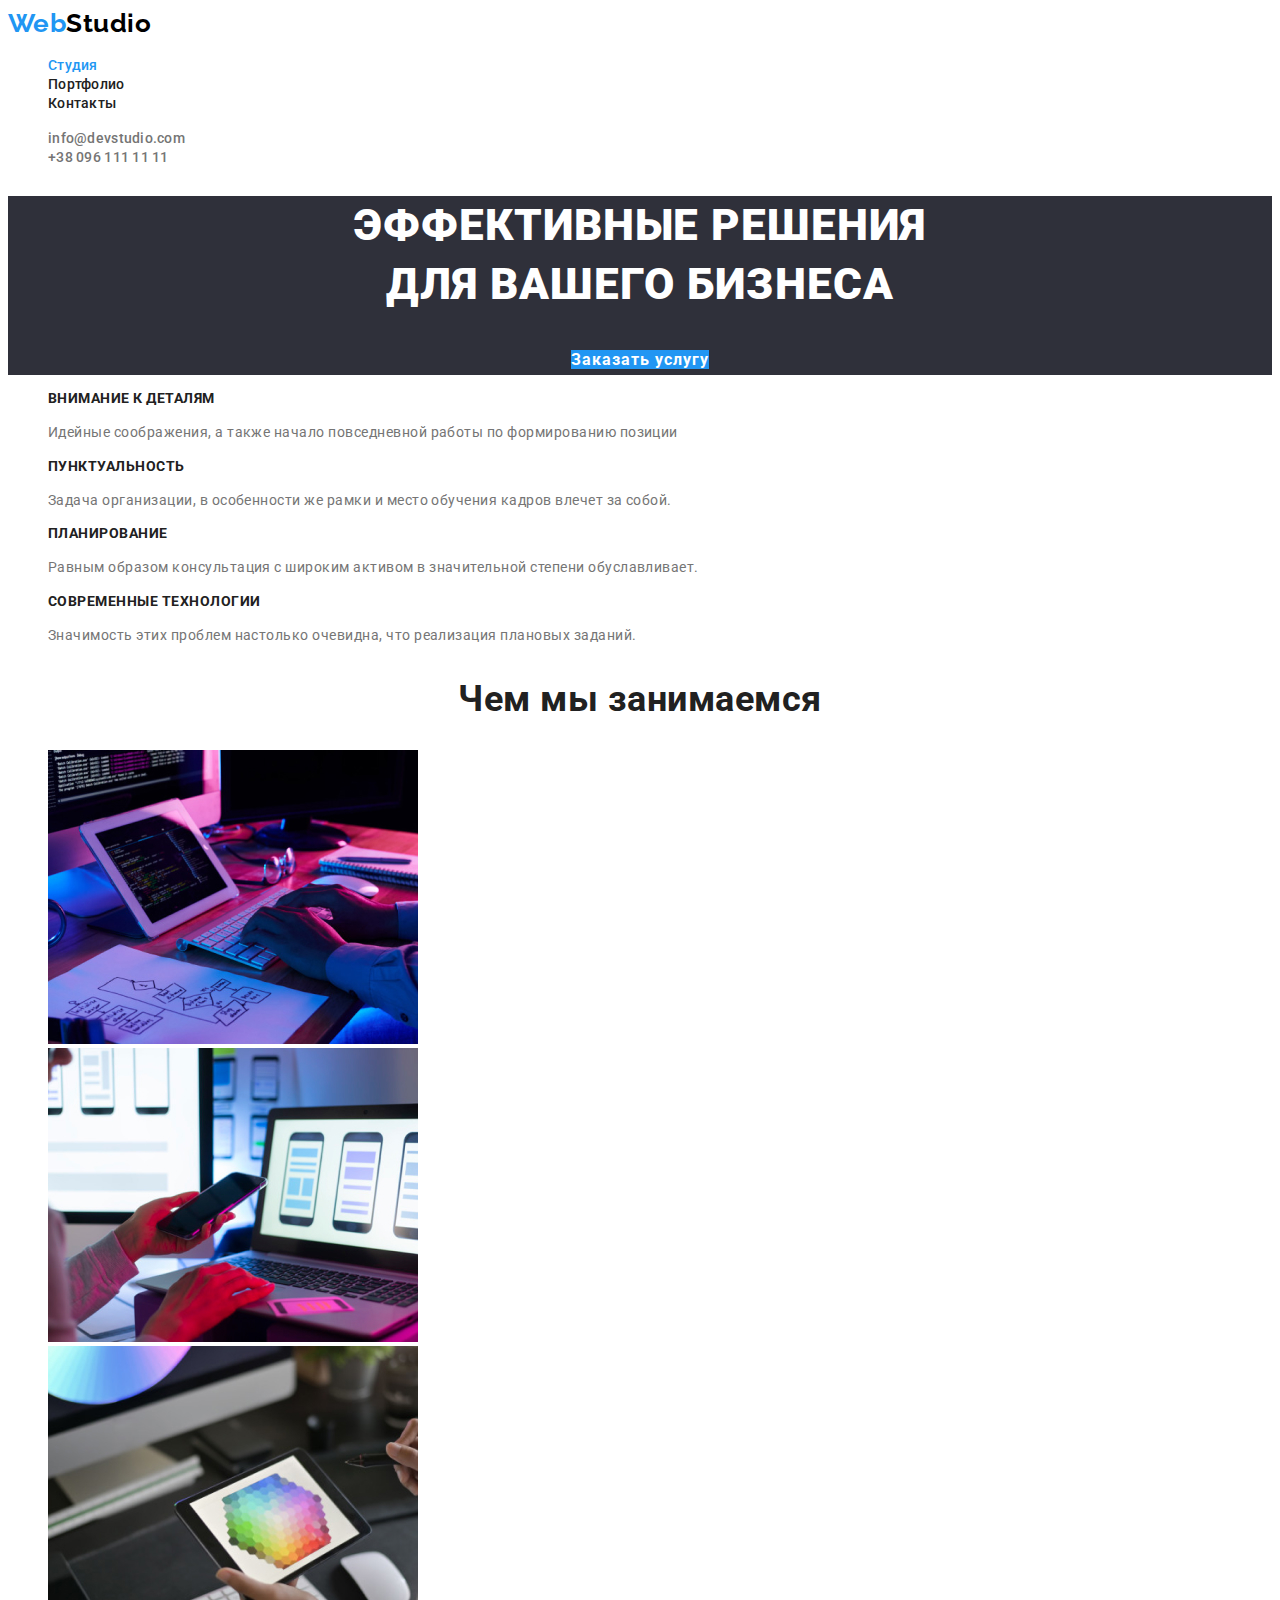
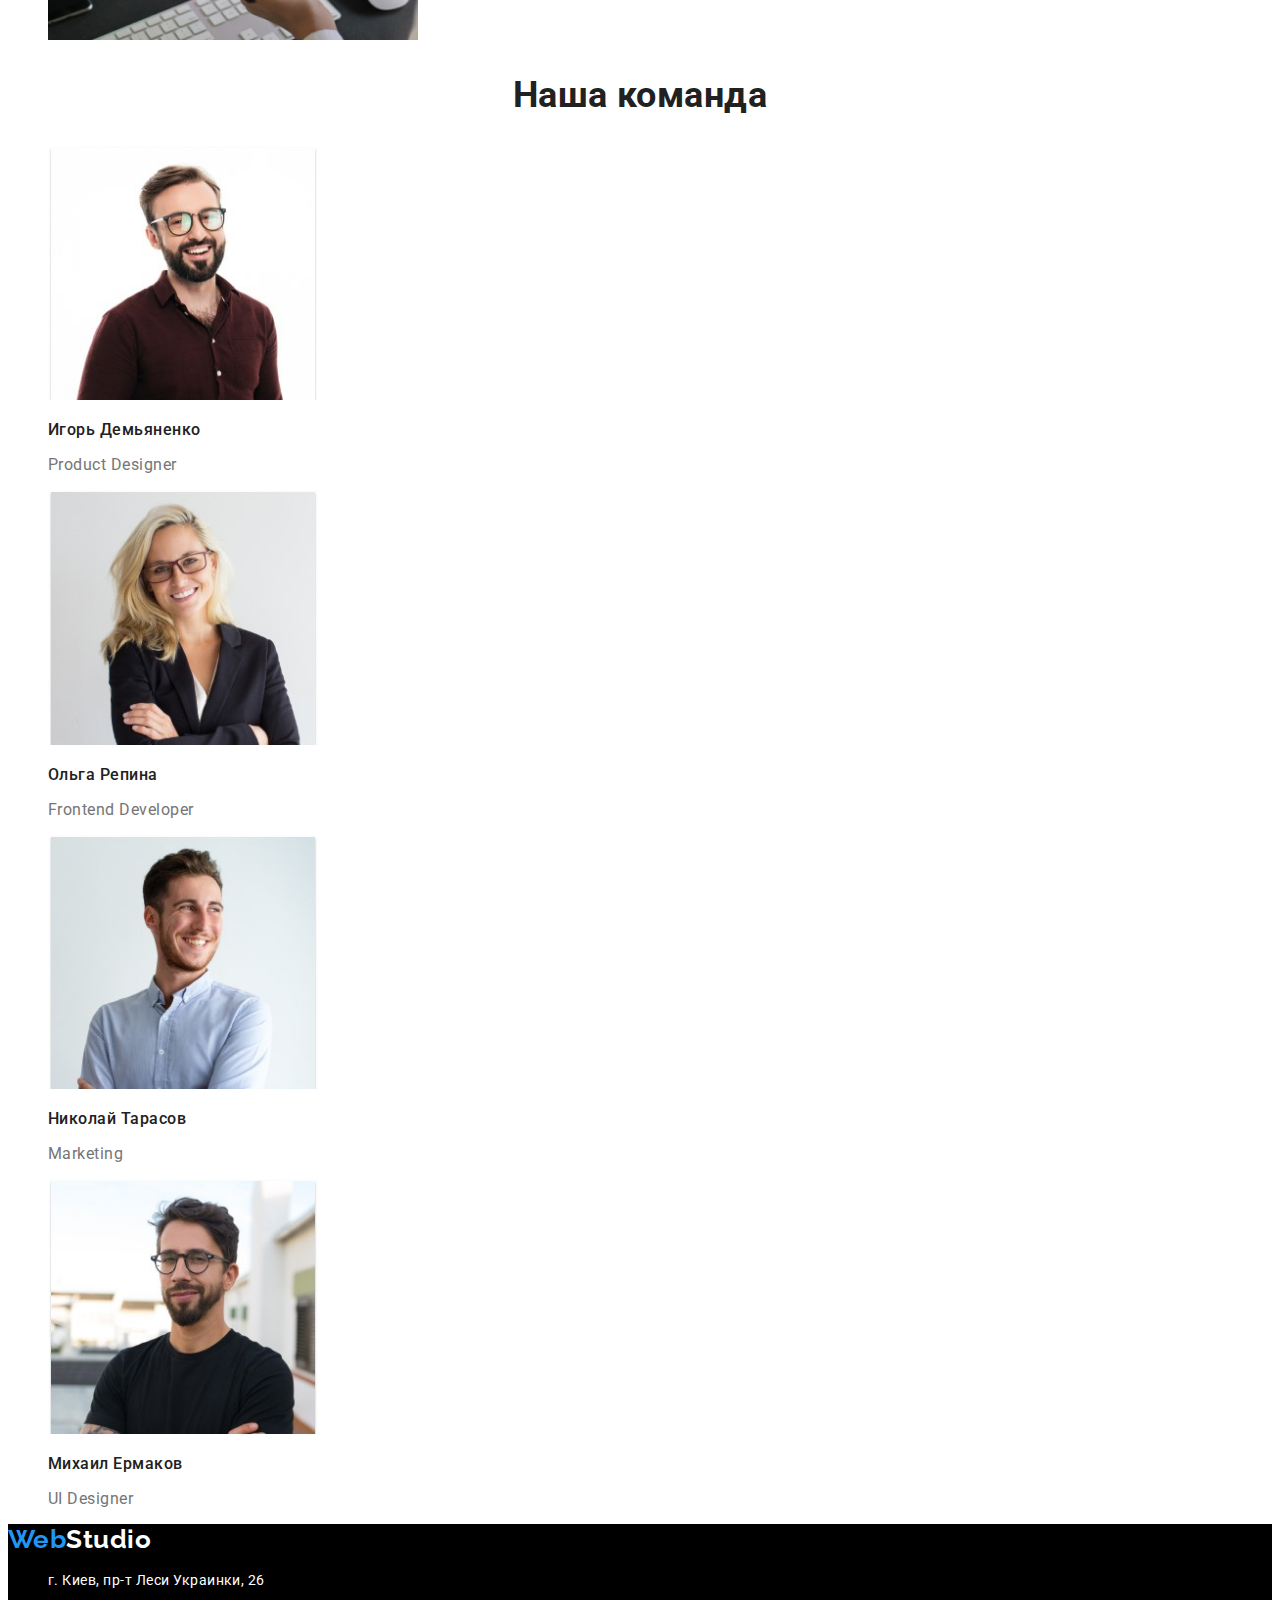
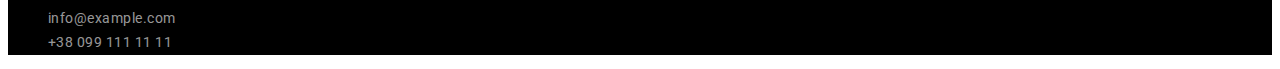
==== index.html @ 4805cc43 "Новый репозиторий" ====
<!DOCTYPE html>
<html lang="ru">
<head>
    <meta charset="UTF-8">
    <meta name="viewport" content="width=device-width, initial-scale=1.0">
    <title>WebStudio</title>
    <link href="https://fonts.googleapis.com/css2?family=Raleway:wght@700&family=Roboto:wght@400;500;700;900&display=swap" rel="stylesheet"> 
    <link rel="stylesheet" href="./css/styles.css" />
</head>
<body>
   <header>
       <nav>
       <a href="./index.html" class="logo"><span>Web</span>Studio</a>
       <ul class="site-nav list">
           <li><a href="./index.html" class="link current">Студия</a></li>
           <li><a href="./portfolio.html" class="link">Портфолио</a> </li>
           <li><a href=""class="link">Контакты</a> </li>
       </ul>
       </nav>
       <ul class="mail list">
           <li><a href="mailto:info@example.com"class="link">info@devstudio.com</a></li>
           <li><a href="tel:+380991111111"class="link">+38 096 111 11 11</a></li>
       </ul>
   </header> 
   <main>
   <section class="hero">
       <h1 class="hero-title">Эффективные решения <br> для вашего бизнеса</h1>
       <a href="" class="button">Заказать услугу</a>
   </section>
   <section class="section">
       <ul class="features list">
           <li> <h3 class="title">Внимание к деталям</h3>
            <p class="text"> Идейные соображения, а также начало повседневной работы по формированию позиции </p>
           </li>
           <li> <h3 class="title">Пунктуальность</h3>
            <p class="text">Задача организации, в особенности же рамки и место обучения кадров влечет за собой.</p>
           </li>
           <li> <h3 class="title">Планирование</h3>
           <p class="text">Равным образом консультация с широким активом в значительной степени обуславливает.</p>
           </li>
           <li> <h3 class="title">Современные технологии</h3>
           <p class="text">Значимость этих проблем настолько очевидна, что реализация плановых заданий.</p>
           </li>

       </ul>
    </section>
    <section class="section">
        <h2 class="section-title">Чем мы занимаемся</h2>
        <ul class="work list">
            <li> <img src="./images/box1.jpg" alt="" width="370"></li>
            <li> <img src="./images/box2.jpg" alt="" width="370"></li>
            <li> <img src="./images/box3.jpg" alt="" width="370"></li>
        </ul>
    </section>
    <section class="section">
        <h2 class="section-title">Наша команда</h2>
        <ul class="company list">
            <li>
                <img src="./images/teamcard1.jpg" alt="" width="270">
                <h3 class="company-title"> Игорь Демьяненко</h3>
                <p class="company-job">Product Designer</p>
            </li>
                        
            <li>
               <img src="./images/teamcard2.jpg" alt="" width="270">
               <h3 class="company-title">Ольга Репина</h3>
               <p class="company-job">Frontend Developer</p>
            </li>
            <li>
               <img src="./images/teamcard3.jpg" alt="" width="270">
               <h3 class="company-title">Николай Тарасов</h3>
               <p class="company-job">Marketing</p>
            </li>
            <li>
                <img src="./images/teamcard4.jpg" alt="" width="270">
                <h3 class="company-title">Михаил Ермаков</h3>
                <p class="company-job">UI Designer</p>
            </li>
        </ul>
    </section>
    </main>
    <footer class="post">
        <a href="./index.html" class="post-logo"><span>Web</span>Studio</a>
        <address>  
        <ul class="address list">
            <li> <p>г. Киев, пр-т Леси Украинки, 26</p></li>
            <li><a href="mailto:info@example.com" class="link">info@example.com</a></li>
            <li> <a href="tel:+380991111111" class="link">+38 099 111 11 11</a></li>
        </ul>   
    </address>
    </footer>
</body>
</html>
---- css/styles.css ----
:root {
    --primary-text-color: #757575;
    --title-text-color: #212121;
    --accent-color: #2196F3;

}
body {
    background-color: #ffffff;
    color: var(--primary-text-color);
    font-family: Roboto, sans-serif;
    letter-spacing: 0.03em;
}
.logo > span{
    color: var(--accent-color);
    }
.logo {
    color: black;
    font-family: Raleway, sans-serif;
    font-weight: 700;
    font-size: 26px;
    line-height: 1.2;
    text-decoration: none;
}
.list {
    list-style: none;
}

.site-nav .link{
    color: var(--title-text-color);
    letter-spacing: 0.02em;
    font-weight: 500;
    font-size: 14px;
    line-height: 1.14;
    text-decoration: none;
}
.site-nav .link:hover, 
.site-nav .link:focus{
    color: var(--accent-color); 
}
 
.mail .link {
     color: var(--primary-text-color);
     letter-spacing: 0.02em;
     font-weight: 500;
     font-size: 14px;
     line-height: 1.14;
     text-decoration: none;
}
.mail .link:hover,
.mail .link:focus{
    color: var(--accent-color);  
}
.hero {
    background: #2F303A;
    letter-spacing: 0.06em;
    text-align: center;
}

.hero-title {
    color: #ffffff;
    font-weight: 900;
    font-size: 44px;
    line-height: 1.36;
    text-transform: uppercase; 
}
.hero .button{
    background-color: var(--accent-color);
    color: #ffffff;
    font-weight: 700;
    font-size: 16px;
    line-height: 1.87;
    text-decoration: none;
}
.features .title {
    color: var(--title-text-color);
    font-weight: 700;
    font-size: 14px;
    line-height: 1.14;
    text-transform: uppercase;
}
.features .text {
    font-size: 14px;
    line-height: 1.71;
}
.section-title {
    color: var(--title-text-color);
    font-weight: 700;
    font-size: 36px;
    line-height: 1.17;
    text-align: center;
}
.company-title {
    color: var(--title-text-color);
    font-weight: 500;
    font-size: 16px;
    line-height: 1.19;
}
.company-job {
    font-size: 16px;
    line-height: 1.19;
}
.post {
    background-color: #000000;
}
.post-logo {
    color: #ffffff;
    font-family: Raleway, sans-serif;
    font-weight: 700;
    font-size: 26px;
    line-height: 1.2;
    text-decoration: none;
}
.post-logo > span{
    color: var(--accent-color);
}
.address{
    color:#ffffff;
    font-size: 14px;
    line-height: 1.71;
    font-style: normal;
}
.address .link{
    color: rgba(255, 255, 255, 0.6);
    text-decoration: none;
}
.site-nav .current{
    color: var(--accent-color);
    }
.example-work{
    text-decoration: none;
}
.example .title{
    color: var(--title-text-color);
    letter-spacing: 0.06em;
    font-weight: 700;
    font-size: 18px;
    line-height: 2;
}
.example > p {
    font-size: 16px;
    line-height: 1.86;
}
.filtr-title{
    color: var(--title-text-color);
    font-weight: 500;
    font-size: 16px;
    line-height: 1.62;
    text-align: center;
}
.filtr-title:hover,
.filtr-title:focus{
    color: var(--accent-color)
}
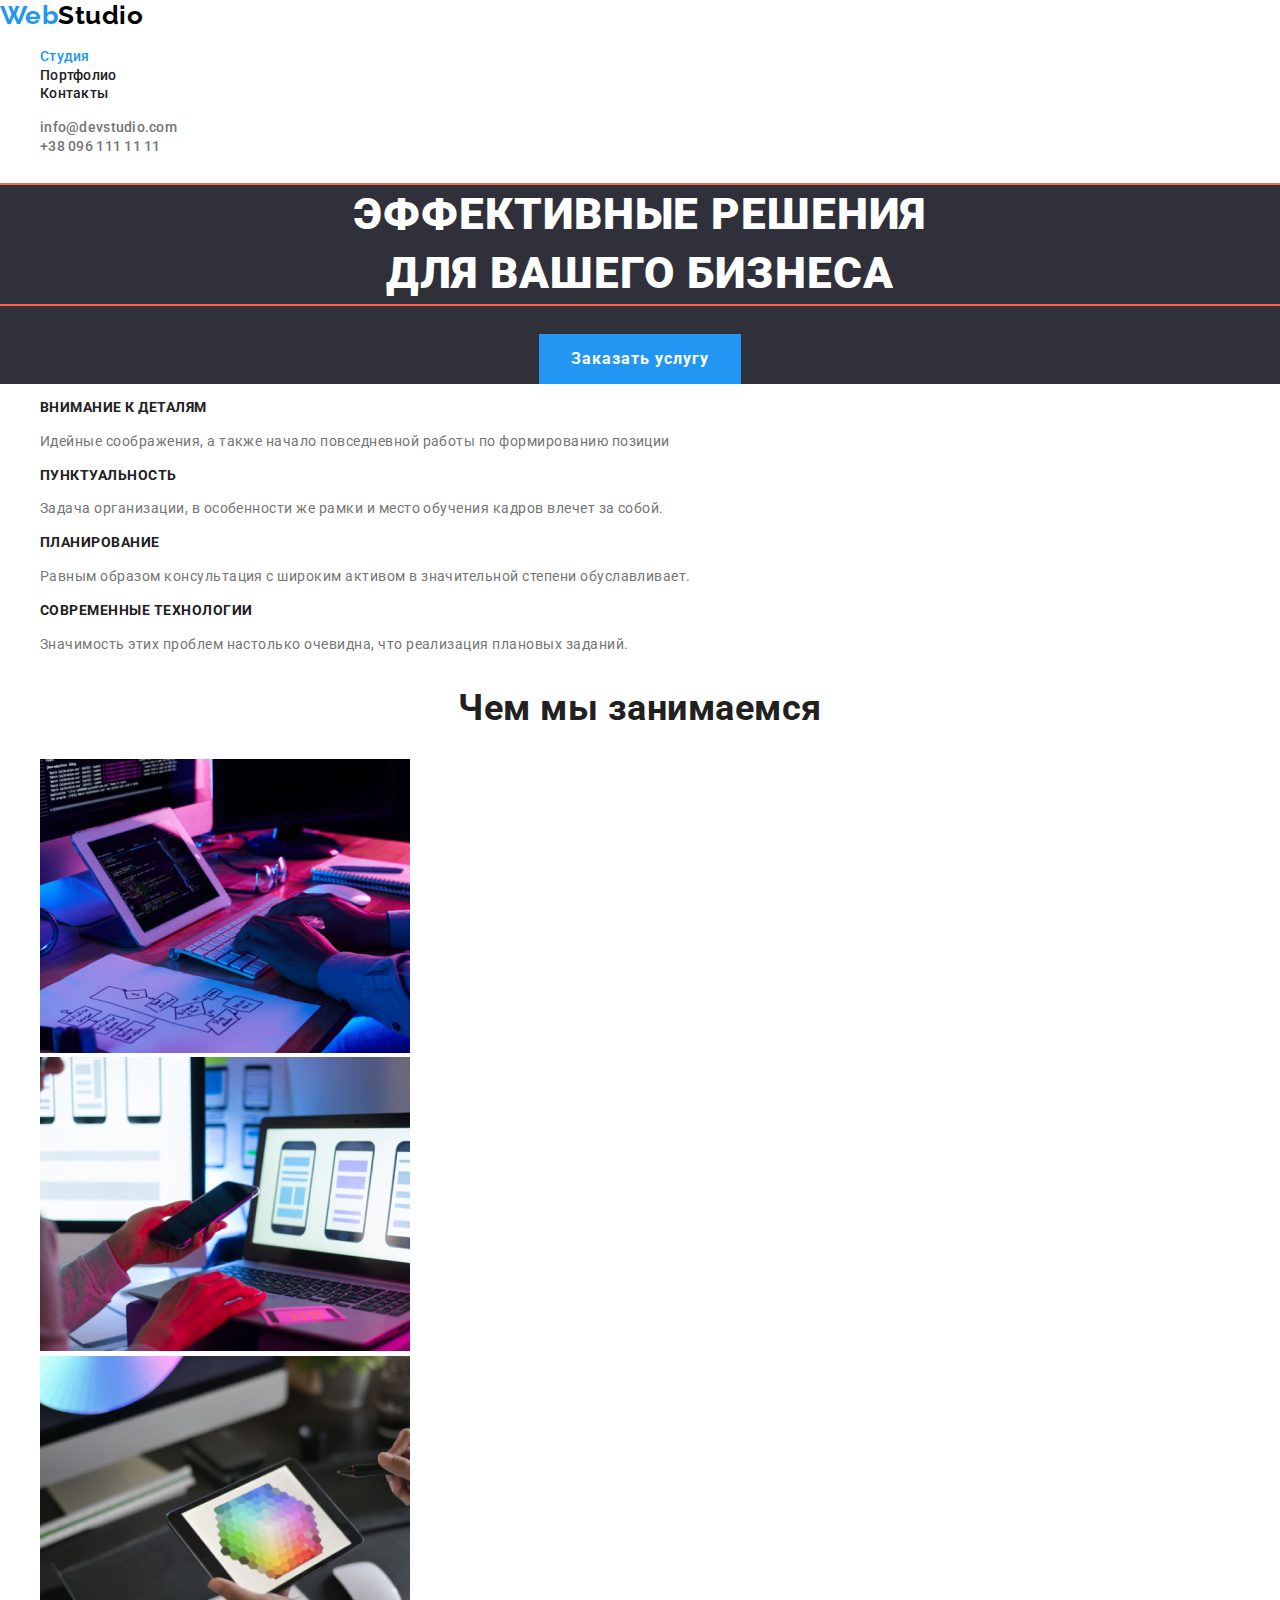
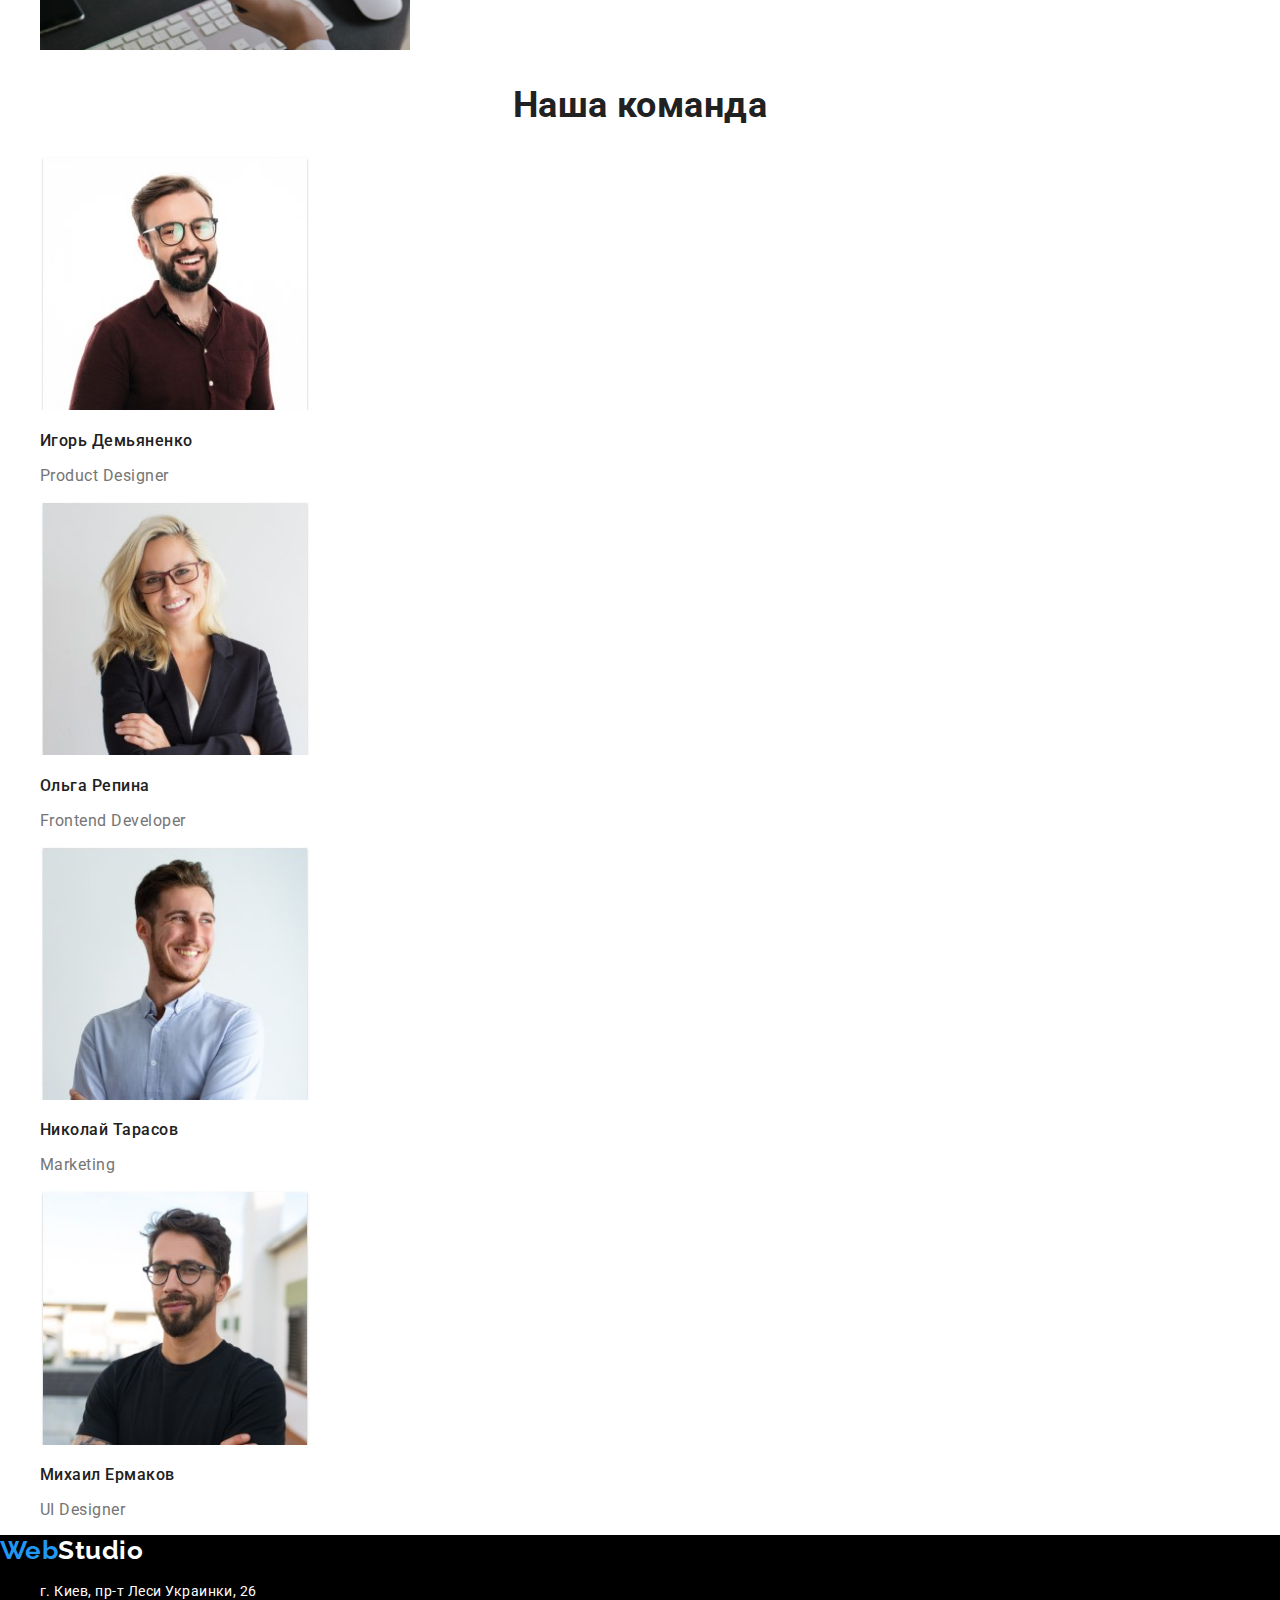
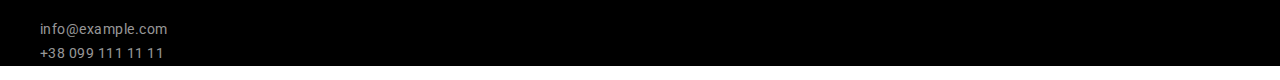
==== commit f9c4fdbb: "нормализатор" ====
--- a/index.html
+++ b/index.html
@@ -5,6 +5,7 @@
     <meta name="viewport" content="width=device-width, initial-scale=1.0">
     <title>WebStudio</title>
     <link href="https://fonts.googleapis.com/css2?family=Raleway:wght@700&family=Roboto:wght@400;500;700;900&display=swap" rel="stylesheet"> 
+    <link rel="stylesheet" href="https://cdnjs.cloudflare.com/ajax/libs/modern-normalize/1.0.0/modern-normalize.min.css">
     <link rel="stylesheet" href="./css/styles.css" />
 </head>
 <body>
--- a/css/styles.css
+++ b/css/styles.css
@@ -62,8 +62,12 @@
     font-size: 44px;
     line-height: 1.36;
     text-transform: uppercase; 
+    outline: 2px solid tomato;
 }
 .hero .button{
+    display: inline-block;
+    padding: 10px 32px;
+    border: 1 px solid transparent;
     background-color: var(--accent-color);
     color: #ffffff;
     font-weight: 700;
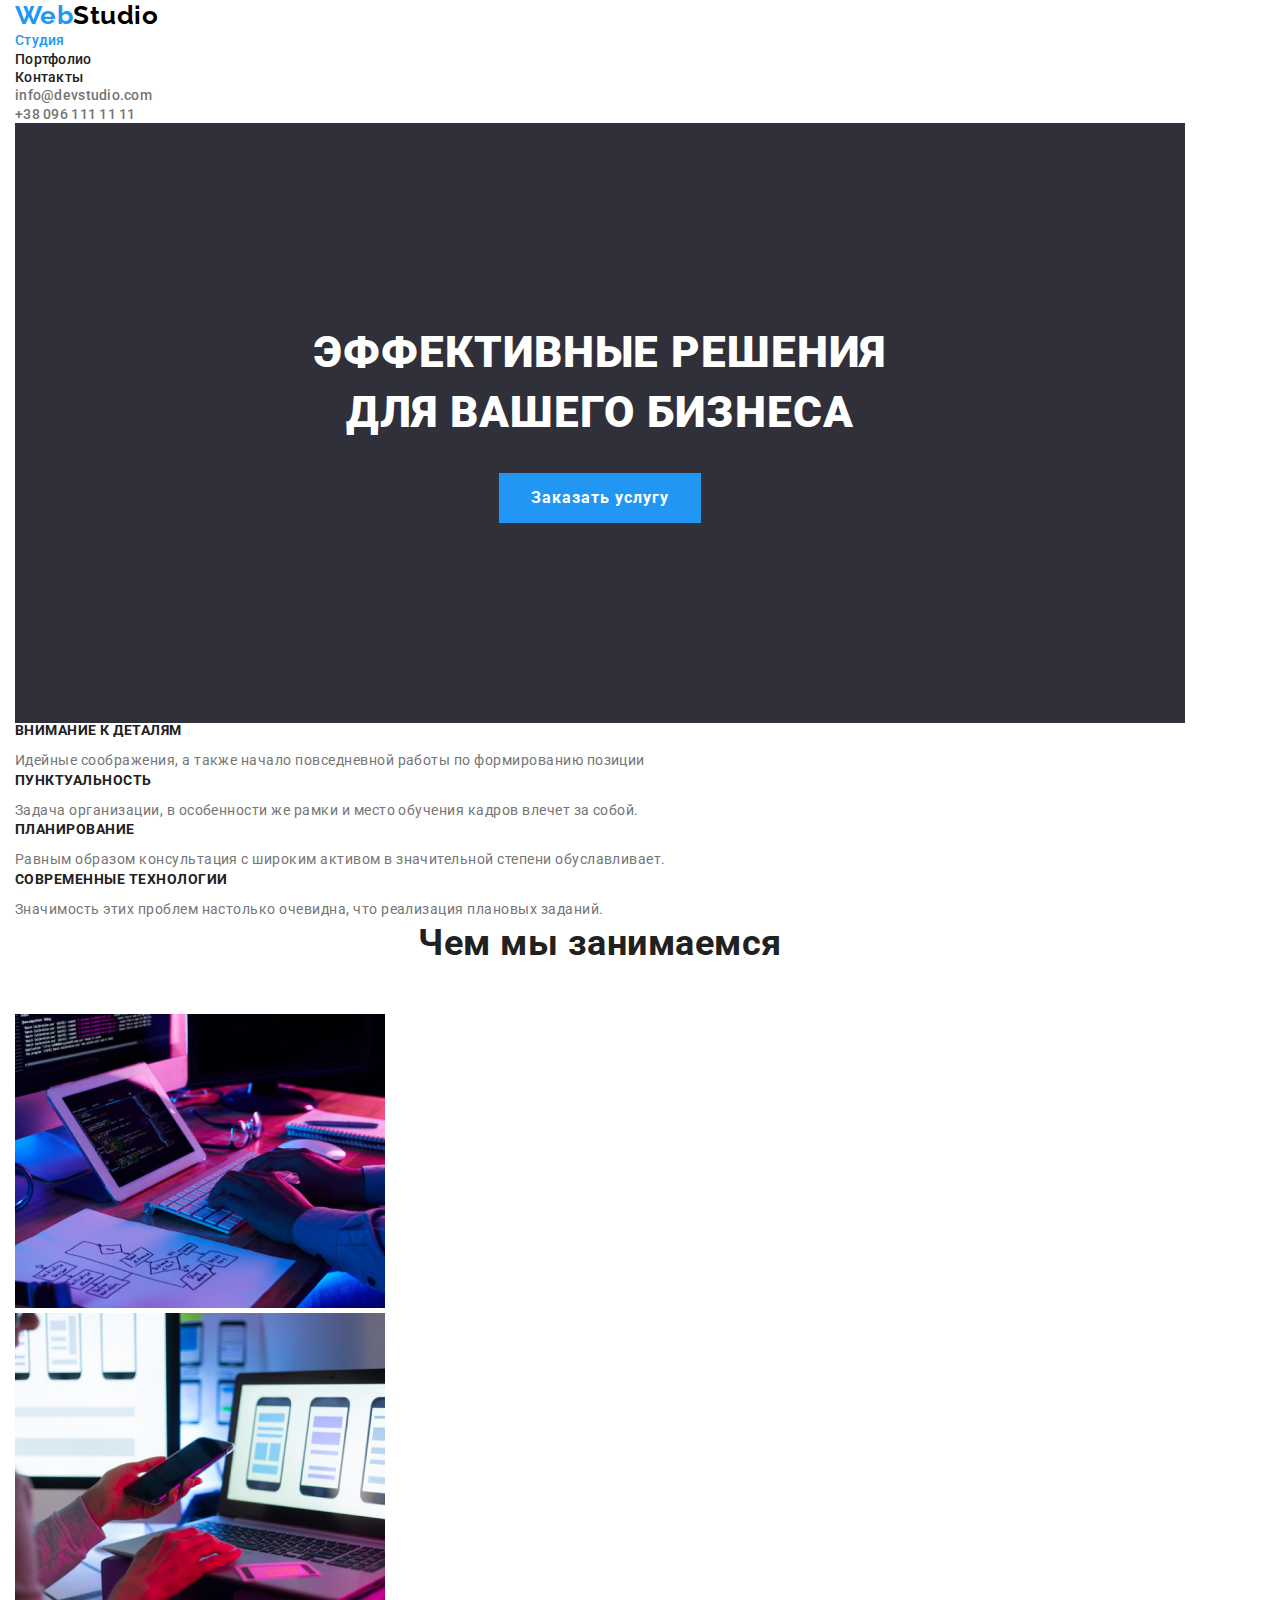
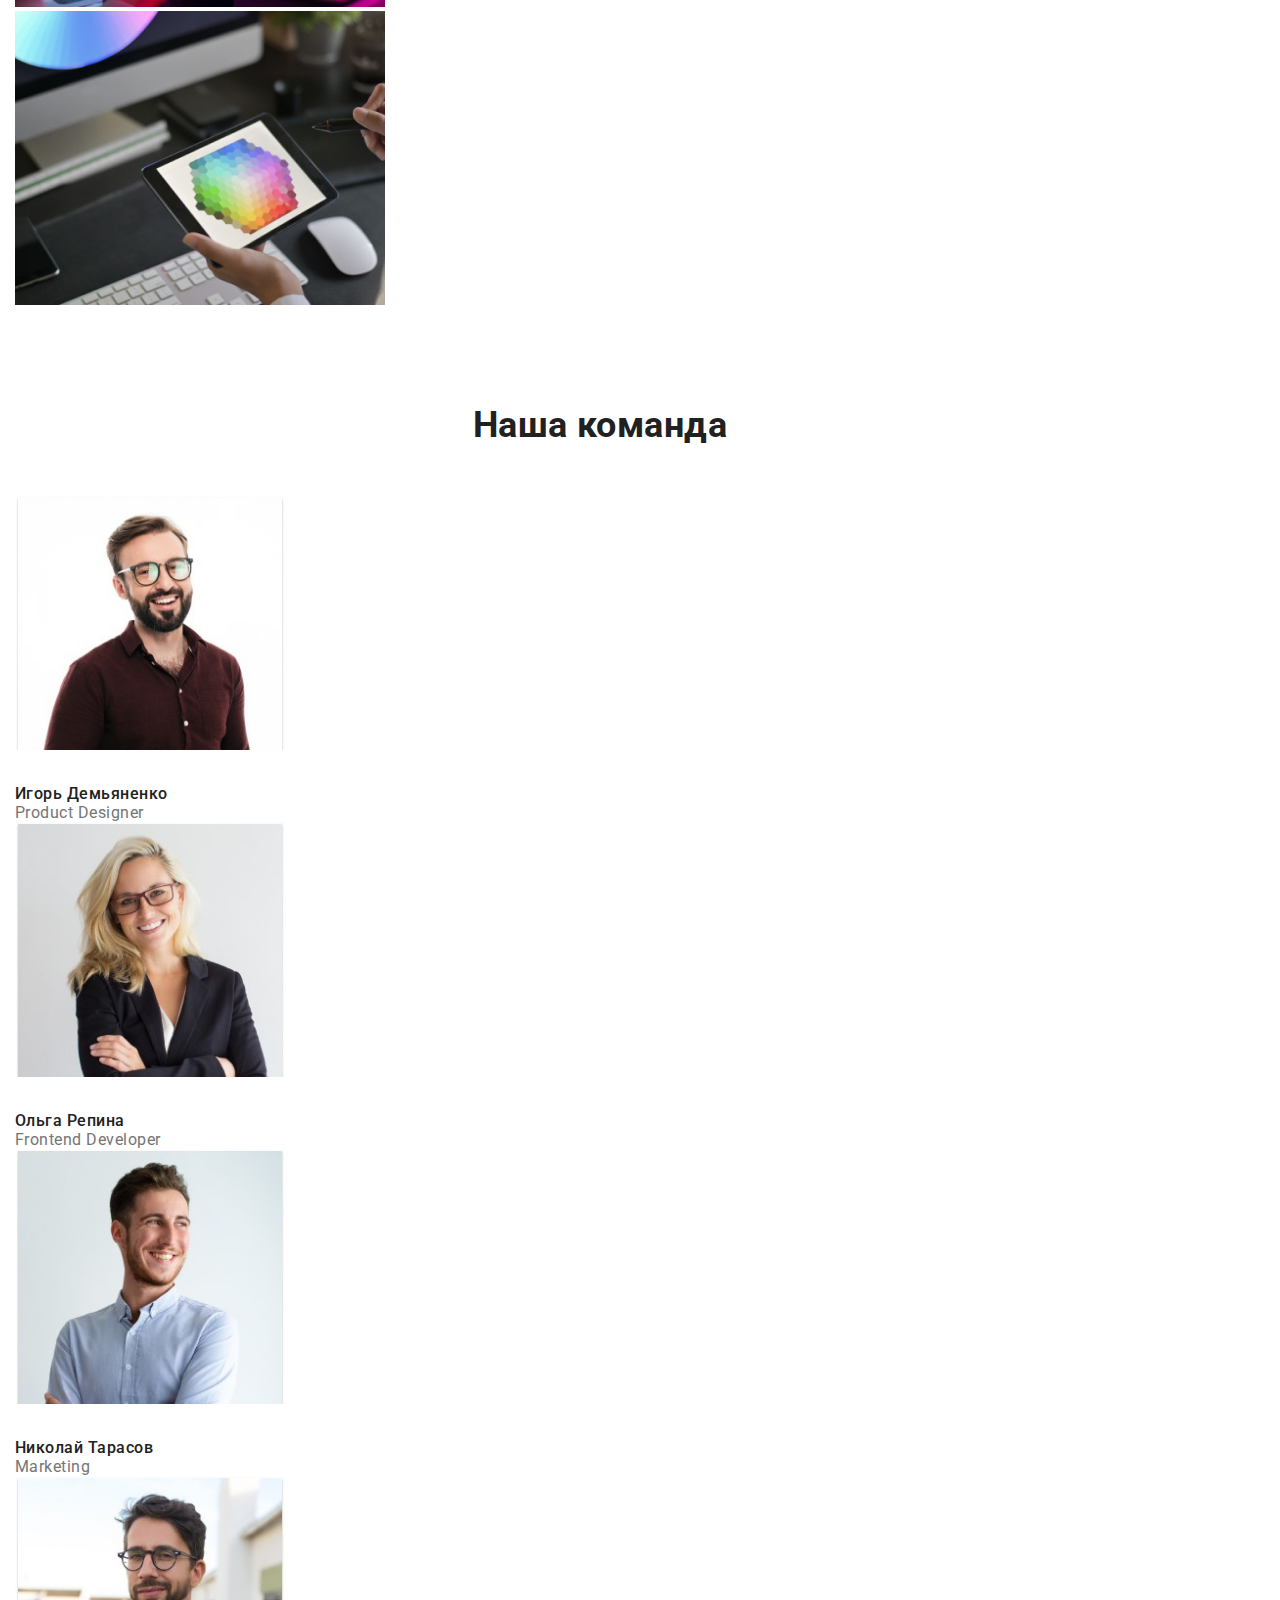
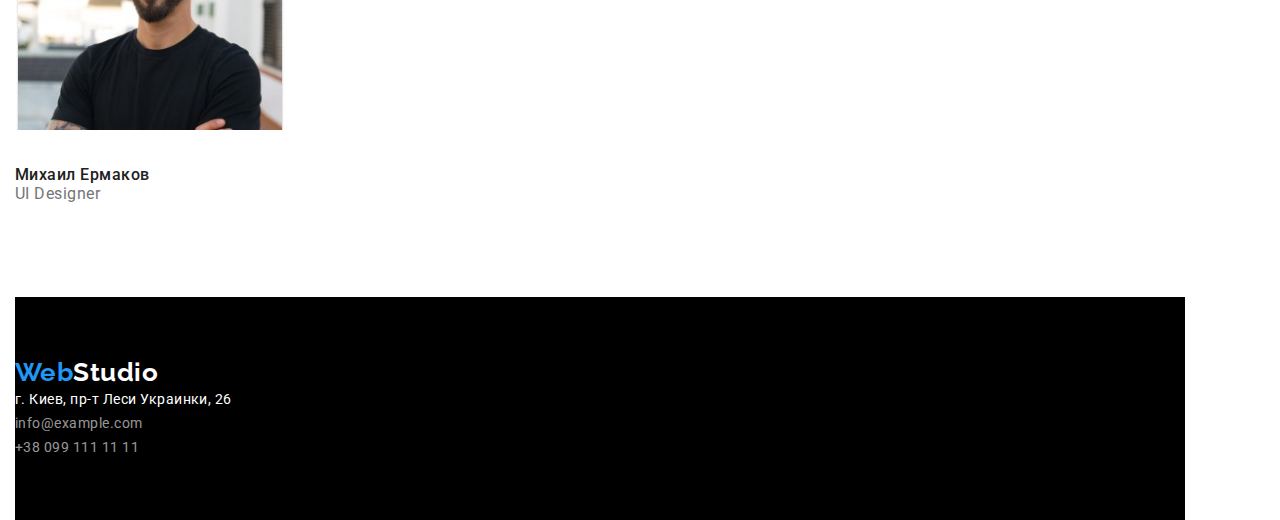
==== commit ed166d36: "padding" ====
--- a/index.html
+++ b/index.html
@@ -9,6 +9,7 @@
     <link rel="stylesheet" href="./css/styles.css" />
 </head>
 <body>
+    <div class="conteiner">
    <header>
        <nav>
        <a href="./index.html" class="logo"><span>Web</span>Studio</a>
@@ -53,7 +54,7 @@
             <li> <img src="./images/box3.jpg" alt="" width="370"></li>
         </ul>
     </section>
-    <section class="section">
+    <section class="section job">
         <h2 class="section-title">Наша команда</h2>
         <ul class="company list">
             <li>
@@ -90,5 +91,6 @@
         </ul>   
     </address>
     </footer>
+    </div>
 </body>
 </html>--- a/css/styles.css
+++ b/css/styles.css
@@ -9,6 +9,12 @@
     color: var(--primary-text-color);
     font-family: Roboto, sans-serif;
     letter-spacing: 0.03em;
+}
+.conteiner {
+    width: 1200px;
+    padding-left: 15px;
+    padding-right: 15px;
+    margin: 0px;
 }
 .logo > span{
     color: var(--accent-color);
@@ -22,6 +28,8 @@
     text-decoration: none;
 }
 .list {
+    padding: 0;
+    margin: 0;
     list-style: none;
 }
 
@@ -51,19 +59,22 @@
     color: var(--accent-color);  
 }
 .hero {
+    padding-top: 200px;
+    padding-bottom: 200px ;
     background: #2F303A;
     letter-spacing: 0.06em;
     text-align: center;
 }
 
 .hero-title {
+    margin-top:0;
+    margin-bottom:30px;
     color: #ffffff;
     font-weight: 900;
     font-size: 44px;
     line-height: 1.36;
     text-transform: uppercase; 
-    outline: 2px solid tomato;
-}
+ }
 .hero .button{
     display: inline-block;
     padding: 10px 32px;
@@ -74,19 +85,25 @@
     font-size: 16px;
     line-height: 1.87;
     text-decoration: none;
-}
+ }
 .features .title {
+    margin-top: 0px;
+    margin-bottom: 10px;
     color: var(--title-text-color);
     font-weight: 700;
     font-size: 14px;
     line-height: 1.14;
     text-transform: uppercase;
-}
+ }
 .features .text {
+    margin-top: 0px;
+    margin-bottom: 0px;
     font-size: 14px;
     line-height: 1.71;
 }
 .section-title {
+    margin-top: 0px;
+    margin-bottom: 50px;
     color: var(--title-text-color);
     font-weight: 700;
     font-size: 36px;
@@ -94,19 +111,31 @@
     text-align: center;
 }
 .company-title {
+    margin-top: 30px;
+    margin-bottom: 0px;
     color: var(--title-text-color);
     font-weight: 500;
     font-size: 16px;
     line-height: 1.19;
 }
+.section.job {
+    padding-top: 94px;
+    padding-bottom: 94px ;
+}
 .company-job {
+    margin-top: 0px;
+    margin-bottom: 0px;
     font-size: 16px;
     line-height: 1.19;
 }
 .post {
     background-color: #000000;
+    padding-top: 60px;
+    padding-bottom: 60px ;
 }
 .post-logo {
+    margin-top: 0px;
+    margin-bottom: 20px;
     color: #ffffff;
     font-family: Raleway, sans-serif;
     font-weight: 700;
@@ -123,9 +152,15 @@
     line-height: 1.71;
     font-style: normal;
 }
+ p {
+    margin-top: 0px;
+    margin-bottom: 0px;
+}
 .address .link{
     color: rgba(255, 255, 255, 0.6);
     text-decoration: none;
+    margin-top: 9px;
+    margin-bottom: 0px;
 }
 .site-nav .current{
     color: var(--accent-color);
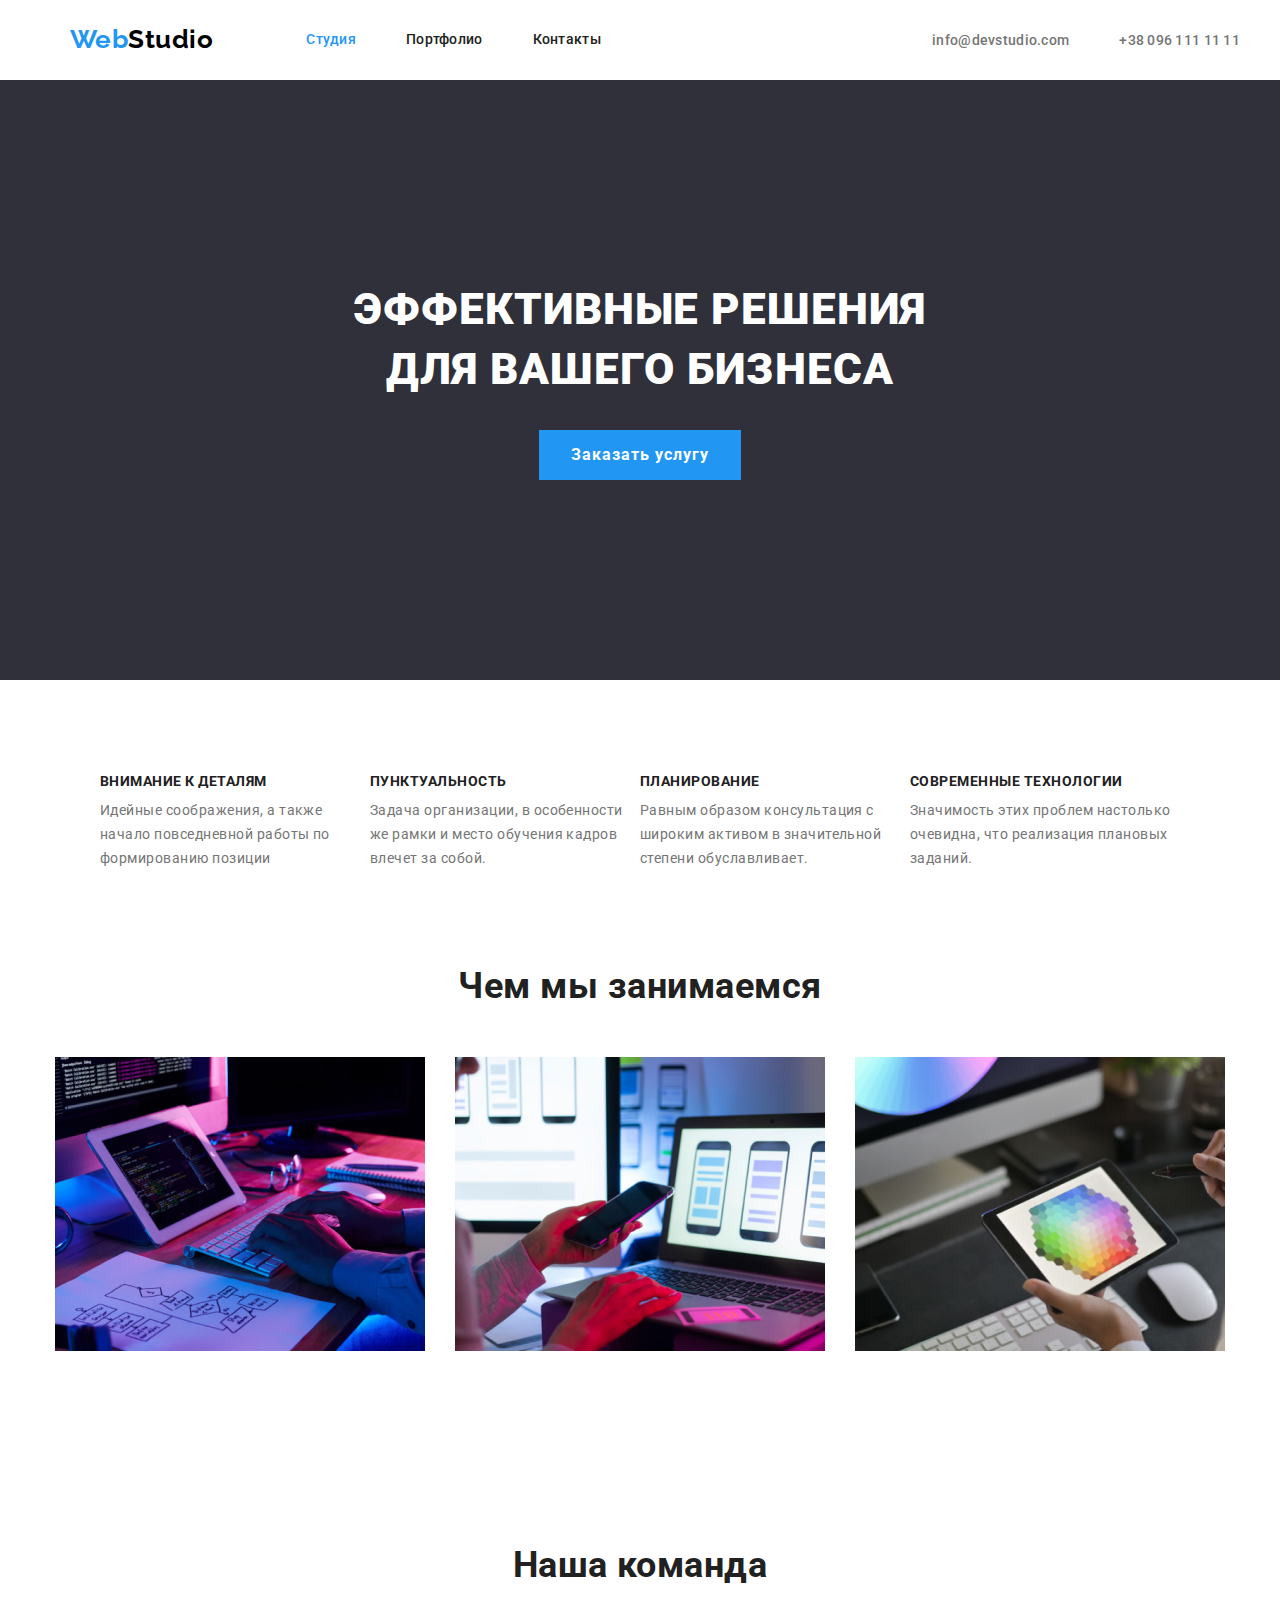
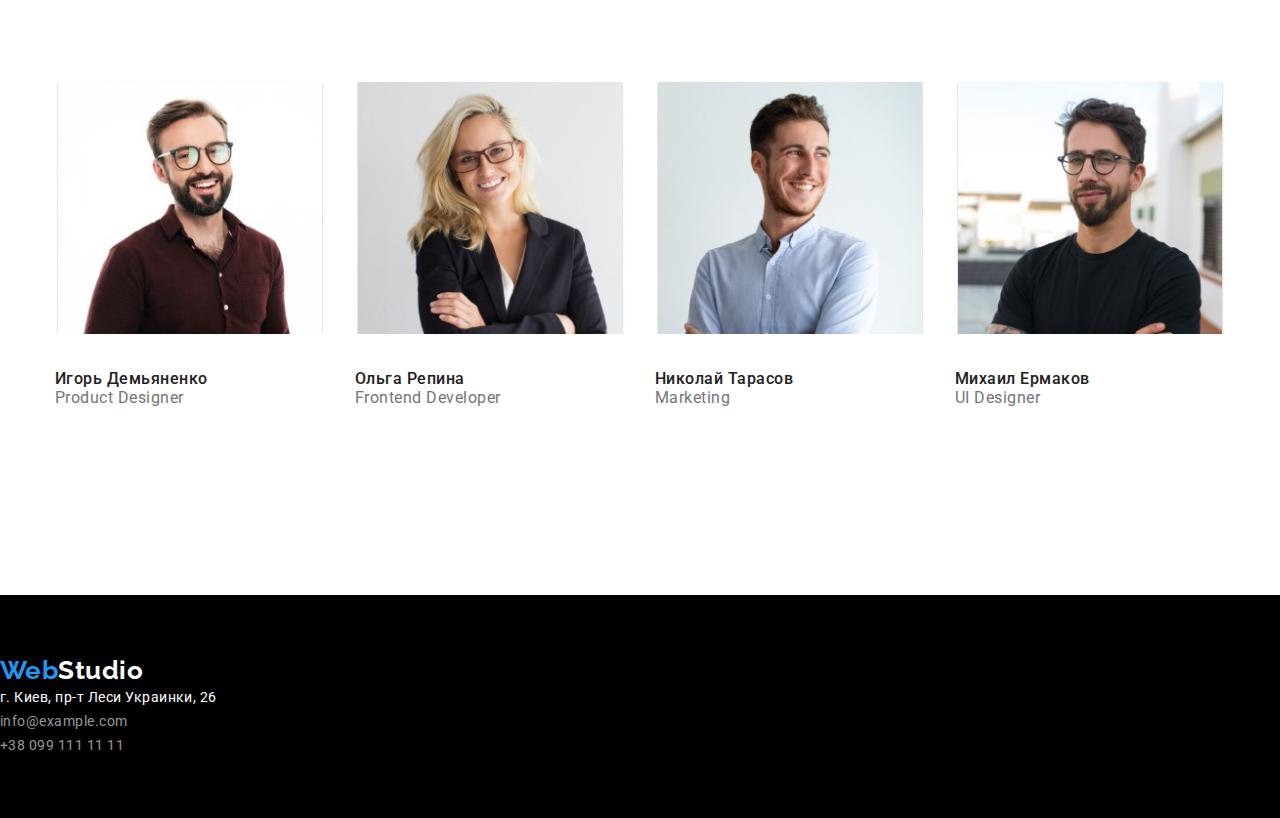
==== commit e2a55ee5: "flex" ====
--- a/index.html
+++ b/index.html
@@ -9,38 +9,39 @@
     <link rel="stylesheet" href="./css/styles.css" />
 </head>
 <body>
-    <div class="conteiner">
-   <header>
-       <nav>
+     <header class="conteiner">
+       <nav class="conteiner main-nav">
        <a href="./index.html" class="logo"><span>Web</span>Studio</a>
        <ul class="site-nav list">
-           <li><a href="./index.html" class="link current">Студия</a></li>
-           <li><a href="./portfolio.html" class="link">Портфолио</a> </li>
-           <li><a href=""class="link">Контакты</a> </li>
+           <li class="item"><a href="./index.html" class="link current">Студия</a></li>
+           <li class="item"><a href="./portfolio.html" class="link">Портфолио</a> </li>
+           <li class="item"><a href=""class="link">Контакты</a> </li>
        </ul>
-       </nav>
+       
        <ul class="mail list">
-           <li><a href="mailto:info@example.com"class="link">info@devstudio.com</a></li>
-           <li><a href="tel:+380991111111"class="link">+38 096 111 11 11</a></li>
+           <li class="item"><a href="mailto:info@example.com"class="link">info@devstudio.com</a></li>
+           <li class="item"><a href="tel:+380991111111"class="link">+38 096 111 11 11</a></li>
        </ul>
+    </nav>
    </header> 
    <main>
    <section class="hero">
        <h1 class="hero-title">Эффективные решения <br> для вашего бизнеса</h1>
        <a href="" class="button">Заказать услугу</a>
    </section>
+   <div class="conteiner">
    <section class="section">
        <ul class="features list">
-           <li> <h3 class="title">Внимание к деталям</h3>
+           <li class="item"> <h3 class="title">Внимание к деталям</h3>
             <p class="text"> Идейные соображения, а также начало повседневной работы по формированию позиции </p>
            </li>
-           <li> <h3 class="title">Пунктуальность</h3>
+           <li class="item"> <h3 class="title">Пунктуальность</h3>
             <p class="text">Задача организации, в особенности же рамки и место обучения кадров влечет за собой.</p>
            </li>
-           <li> <h3 class="title">Планирование</h3>
+           <li class="item"> <h3 class="title">Планирование</h3>
            <p class="text">Равным образом консультация с широким активом в значительной степени обуславливает.</p>
            </li>
-           <li> <h3 class="title">Современные технологии</h3>
+           <li class="item"> <h3 class="title">Современные технологии</h3>
            <p class="text">Значимость этих проблем настолько очевидна, что реализация плановых заданий.</p>
            </li>
 
@@ -49,37 +50,38 @@
     <section class="section">
         <h2 class="section-title">Чем мы занимаемся</h2>
         <ul class="work list">
-            <li> <img src="./images/box1.jpg" alt="" width="370"></li>
-            <li> <img src="./images/box2.jpg" alt="" width="370"></li>
-            <li> <img src="./images/box3.jpg" alt="" width="370"></li>
+            <li class="item"> <img src="./images/box1.jpg" alt="" width="370"></li>
+            <li class="item"> <img src="./images/box2.jpg" alt="" width="370"></li>
+            <li class="item"> <img src="./images/box3.jpg" alt="" width="370"></li>
         </ul>
     </section>
     <section class="section job">
         <h2 class="section-title">Наша команда</h2>
         <ul class="company list">
-            <li>
+            <li class="item">
                 <img src="./images/teamcard1.jpg" alt="" width="270">
                 <h3 class="company-title"> Игорь Демьяненко</h3>
                 <p class="company-job">Product Designer</p>
             </li>
                         
-            <li>
+            <li class="item">
                <img src="./images/teamcard2.jpg" alt="" width="270">
                <h3 class="company-title">Ольга Репина</h3>
                <p class="company-job">Frontend Developer</p>
             </li>
-            <li>
+            <li class="item">
                <img src="./images/teamcard3.jpg" alt="" width="270">
                <h3 class="company-title">Николай Тарасов</h3>
                <p class="company-job">Marketing</p>
             </li>
-            <li>
+            <li class="item">
                 <img src="./images/teamcard4.jpg" alt="" width="270">
                 <h3 class="company-title">Михаил Ермаков</h3>
                 <p class="company-job">UI Designer</p>
             </li>
         </ul>
     </section>
+    </div>
     </main>
     <footer class="post">
         <a href="./index.html" class="post-logo"><span>Web</span>Studio</a>
@@ -91,6 +93,5 @@
         </ul>   
     </address>
     </footer>
-    </div>
-</body>
+   </body>
 </html>--- a/css/styles.css
+++ b/css/styles.css
@@ -15,6 +15,8 @@
     padding-left: 15px;
     padding-right: 15px;
     margin: 0px;
+    margin-left: auto;
+    margin-right: auto;
 }
 .logo > span{
     color: var(--accent-color);
@@ -32,8 +34,23 @@
     margin: 0;
     list-style: none;
 }
+.conteiner.main-nav{
+    display: flex;
+    align-items: center;
+}
+.site-nav{
+    display: flex;
+    margin-left: 93px ;
+}
+.site-nav .item:not(:last-child){
+    margin-right: 50px;
+}
 
 .site-nav .link{
+    display: block;
+    padding-top: 32px;
+    padding-bottom: 32px;
+
     color: var(--title-text-color);
     letter-spacing: 0.02em;
     font-weight: 500;
@@ -45,7 +62,13 @@
 .site-nav .link:focus{
     color: var(--accent-color); 
 }
- 
+ .mail {
+     display: flex;
+     margin-left: auto;
+ }
+ .mail .item:not(:last-child){
+    margin-right: 50px;
+}
 .mail .link {
      color: var(--primary-text-color);
      letter-spacing: 0.02em;
@@ -61,6 +84,7 @@
 .hero {
     padding-top: 200px;
     padding-bottom: 200px ;
+
     background: #2F303A;
     letter-spacing: 0.06em;
     text-align: center;
@@ -69,6 +93,7 @@
 .hero-title {
     margin-top:0;
     margin-bottom:30px;
+
     color: #ffffff;
     font-weight: 900;
     font-size: 44px;
@@ -79,6 +104,7 @@
     display: inline-block;
     padding: 10px 32px;
     border: 1 px solid transparent;
+
     background-color: var(--accent-color);
     color: #ffffff;
     font-weight: 700;
@@ -86,9 +112,20 @@
     line-height: 1.87;
     text-decoration: none;
  }
+ .features{
+     display: flex;
+     flex-wrap: wrap;
+     margin-top: 94px;
+     margin-bottom: 94px;
+     justify-content:center;
+ }
+ .features .item{
+     width: 270px;
+ }
 .features .title {
     margin-top: 0px;
     margin-bottom: 10px;
+
     color: var(--title-text-color);
     font-weight: 700;
     font-size: 14px;
@@ -98,21 +135,41 @@
 .features .text {
     margin-top: 0px;
     margin-bottom: 0px;
+
     font-size: 14px;
     line-height: 1.71;
 }
 .section-title {
     margin-top: 0px;
     margin-bottom: 50px;
+
     color: var(--title-text-color);
     font-weight: 700;
     font-size: 36px;
     line-height: 1.17;
     text-align: center;
 }
+.work{
+    display: flex;
+    margin-bottom: 94px;
+ }
+
+.work .item:not(:last-child){
+    margin-right: 30px;
+ }
+.company{
+    display: flex;
+    margin-top: 94px;
+}
+.company .item{
+    margin-bottom: 94px;
+    margin-right: 30px;
+    
+}
 .company-title {
     margin-top: 30px;
     margin-bottom: 0px;
+
     color: var(--title-text-color);
     font-weight: 500;
     font-size: 16px;
@@ -125,17 +182,20 @@
 .company-job {
     margin-top: 0px;
     margin-bottom: 0px;
+
     font-size: 16px;
     line-height: 1.19;
 }
 .post {
-    background-color: #000000;
     padding-top: 60px;
     padding-bottom: 60px ;
+
+    background-color: #000000;
 }
 .post-logo {
     margin-top: 0px;
     margin-bottom: 20px;
+
     color: #ffffff;
     font-family: Raleway, sans-serif;
     font-weight: 700;
@@ -157,18 +217,48 @@
     margin-bottom: 0px;
 }
 .address .link{
+    margin-top: 9px;
+    margin-bottom: 0px;
+
     color: rgba(255, 255, 255, 0.6);
     text-decoration: none;
-    margin-top: 9px;
-    margin-bottom: 0px;
 }
 .site-nav .current{
     color: var(--accent-color);
     }
+.filtr{
+    display: flex;
+    justify-content: center;
+    margin-top: 94px;
+    margin-bottom: 50px;
+}
+.filtr .item:not(:last-child){
+margin-right: 8px;
+}
+.example{
+    display: flex;
+    flex-wrap: wrap;
+    margin-bottom: 94px;
+}
+.example .item{
+    width: 370px;
+    margin-right: 30px;
+    margin-bottom: 30px;
+
+}
+.example .item:nth-child(3n){
+    margin-right: 0px;
+}
+.example .item:nth-last-child(-n+3){
+    margin-bottom: 0px;
+}
 .example-work{
     text-decoration: none;
 }
 .example .title{
+    margin-top: 20px;
+    margin-bottom: 0px;
+
     color: var(--title-text-color);
     letter-spacing: 0.06em;
     font-weight: 700;
@@ -176,6 +266,9 @@
     line-height: 2;
 }
 .example > p {
+    margin-top: 4px;
+    margin-bottom: 0px;
+
     font-size: 16px;
     line-height: 1.86;
 }
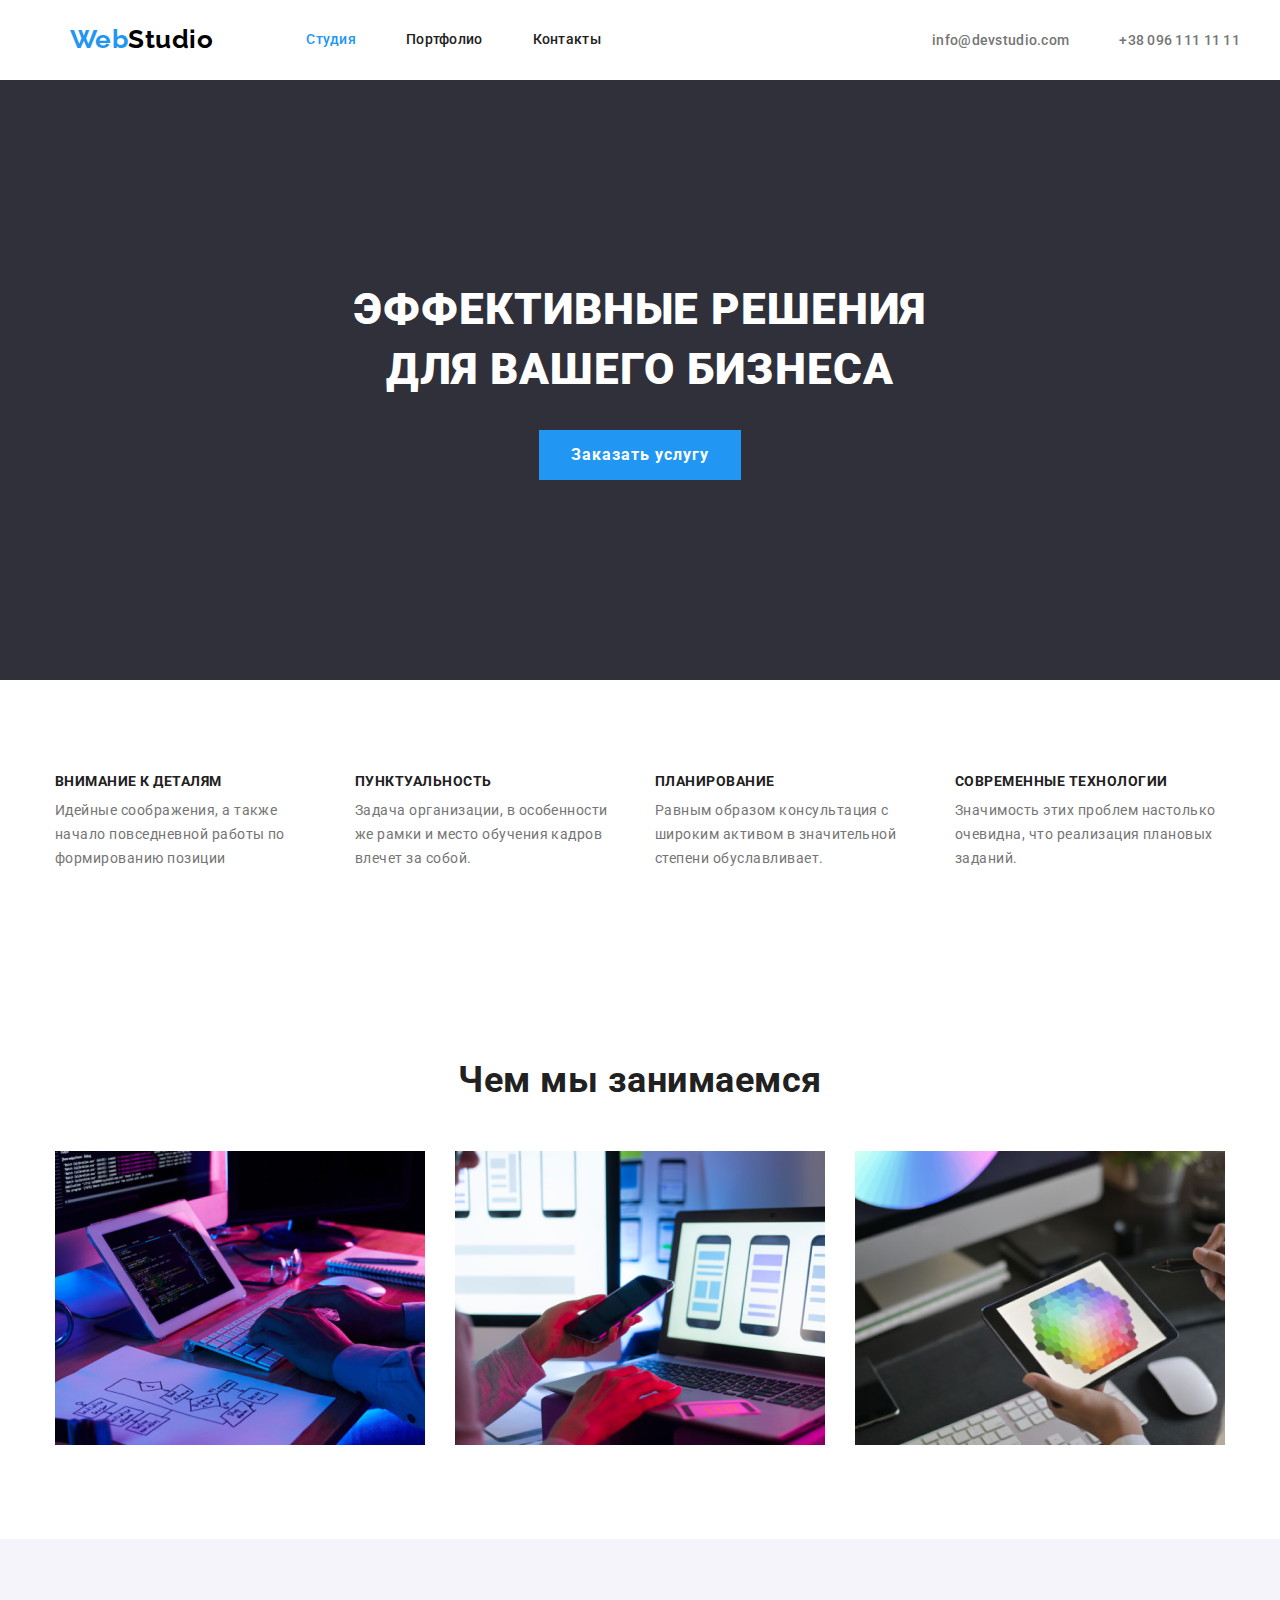
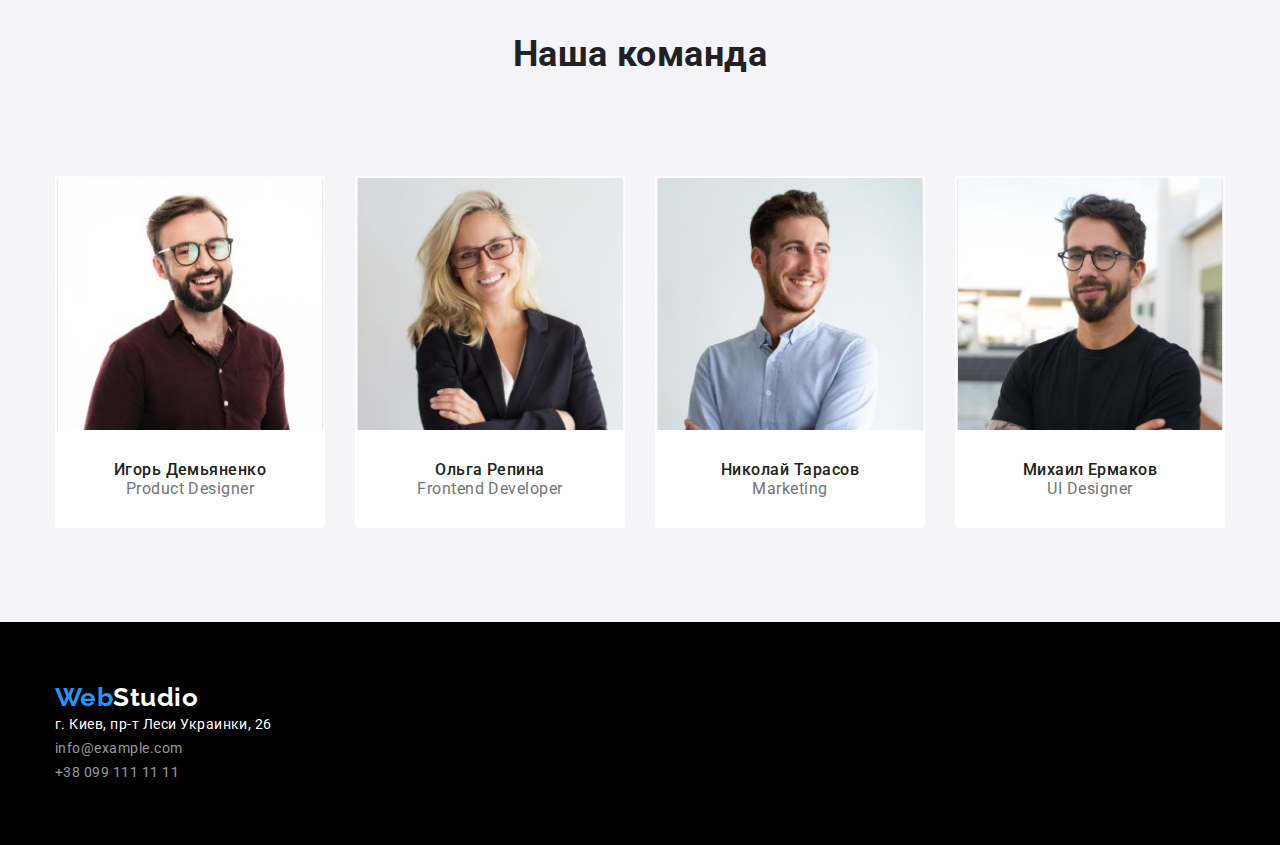
==== commit 37affe48: "кнопки" ====
--- a/index.html
+++ b/index.html
@@ -9,89 +9,103 @@
     <link rel="stylesheet" href="./css/styles.css" />
 </head>
 <body>
-     <header class="conteiner">
-       <nav class="conteiner main-nav">
-       <a href="./index.html" class="logo"><span>Web</span>Studio</a>
-       <ul class="site-nav list">
-           <li class="item"><a href="./index.html" class="link current">Студия</a></li>
-           <li class="item"><a href="./portfolio.html" class="link">Портфолио</a> </li>
-           <li class="item"><a href=""class="link">Контакты</a> </li>
-       </ul>
+    <header class="conteiner">
+        <nav class="conteiner main-nav">
+            <a href="./index.html" class="logo"><span>Web</span>Studio</a>
+            <ul class="site-nav list">
+                <li class="item"><a href="./index.html" class="link current">Студия</a></li>
+                <li class="item"><a href="./portfolio.html" class="link">Портфолио</a> </li>
+                <li class="item"><a href=""class="link">Контакты</a> </li>
+            </ul>
        
-       <ul class="mail list">
-           <li class="item"><a href="mailto:info@example.com"class="link">info@devstudio.com</a></li>
-           <li class="item"><a href="tel:+380991111111"class="link">+38 096 111 11 11</a></li>
-       </ul>
-    </nav>
-   </header> 
-   <main>
-   <section class="hero">
-       <h1 class="hero-title">Эффективные решения <br> для вашего бизнеса</h1>
-       <a href="" class="button">Заказать услугу</a>
-   </section>
-   <div class="conteiner">
-   <section class="section">
-       <ul class="features list">
-           <li class="item"> <h3 class="title">Внимание к деталям</h3>
-            <p class="text"> Идейные соображения, а также начало повседневной работы по формированию позиции </p>
-           </li>
-           <li class="item"> <h3 class="title">Пунктуальность</h3>
-            <p class="text">Задача организации, в особенности же рамки и место обучения кадров влечет за собой.</p>
-           </li>
-           <li class="item"> <h3 class="title">Планирование</h3>
-           <p class="text">Равным образом консультация с широким активом в значительной степени обуславливает.</p>
-           </li>
-           <li class="item"> <h3 class="title">Современные технологии</h3>
-           <p class="text">Значимость этих проблем настолько очевидна, что реализация плановых заданий.</p>
-           </li>
-
-       </ul>
-    </section>
-    <section class="section">
-        <h2 class="section-title">Чем мы занимаемся</h2>
-        <ul class="work list">
-            <li class="item"> <img src="./images/box1.jpg" alt="" width="370"></li>
-            <li class="item"> <img src="./images/box2.jpg" alt="" width="370"></li>
-            <li class="item"> <img src="./images/box3.jpg" alt="" width="370"></li>
-        </ul>
-    </section>
-    <section class="section job">
-        <h2 class="section-title">Наша команда</h2>
-        <ul class="company list">
-            <li class="item">
-                <img src="./images/teamcard1.jpg" alt="" width="270">
-                <h3 class="company-title"> Игорь Демьяненко</h3>
-                <p class="company-job">Product Designer</p>
-            </li>
-                        
-            <li class="item">
-               <img src="./images/teamcard2.jpg" alt="" width="270">
-               <h3 class="company-title">Ольга Репина</h3>
-               <p class="company-job">Frontend Developer</p>
-            </li>
-            <li class="item">
-               <img src="./images/teamcard3.jpg" alt="" width="270">
-               <h3 class="company-title">Николай Тарасов</h3>
-               <p class="company-job">Marketing</p>
-            </li>
-            <li class="item">
-                <img src="./images/teamcard4.jpg" alt="" width="270">
-                <h3 class="company-title">Михаил Ермаков</h3>
-                <p class="company-job">UI Designer</p>
-            </li>
-        </ul>
-    </section>
-    </div>
+            <ul class="mail list">
+                <li class="item"><a href="mailto:info@example.com"class="link">info@devstudio.com</a></li>
+                <li class="item"><a href="tel:+380991111111"class="link">+38 096 111 11 11</a></li>
+            </ul>
+        </nav>
+    </header> 
+    <main>
+        <section class="hero">
+            <div class="conteiner">
+                <h1 class="hero-title">Эффективные решения <br> для вашего бизнеса</h1>
+                <a href="" class="button">Заказать услугу</a>
+            </div>
+        </section>
+        <div class="conteiner">
+            <section class="section plus">
+                <ul class="features list">
+                    <li class="item"> <h3 class="title">Внимание к деталям</h3>
+                        <p class="text"> Идейные соображения, а также начало повседневной работы по формированию позиции </p>
+                    </li>
+                    <li class="item"> <h3 class="title">Пунктуальность</h3>
+                        <p class="text">Задача организации, в особенности же рамки и место обучения кадров влечет за собой.</p>
+                    </li>
+                    <li class="item"> <h3 class="title">Планирование</h3>
+                        <p class="text">Равным образом консультация с широким активом в значительной степени обуславливает.</p>
+                    </li>
+                    <li class="item"> <h3 class="title">Современные технологии</h3>
+                        <p class="text">Значимость этих проблем настолько очевидна, что реализация плановых заданий.</p>
+                    </li>
+                </ul>
+            </section>
+        </div>
+        <div class="conteiner">
+            <section class="section operation">
+                <h2 class="section-title">Чем мы занимаемся</h2>
+                <ul class="work list">
+                    <li class="item"> <img src="./images/box1.jpg" alt="" width="370"></li>
+                    <li class="item"> <img src="./images/box2.jpg" alt="" width="370"></li>
+                    <li class="item"> <img src="./images/box3.jpg" alt="" width="370"></li>
+                </ul>
+            </section>
+        </div>
+        <section class="section job">
+            <div class="conteiner">
+                <h2 class="section-title">Наша команда</h2>
+                <ul class="company list">
+                    <li class="item">
+                        <img src="./images/teamcard1.jpg" alt="" width="270">
+                        <div class="name">
+                            <h3 class="company-title"> Игорь Демьяненко</h3>
+                            <p class="company-job">Product Designer</p>
+                        </div>
+                        </li>        
+                    <li class="item">
+                        <img src="./images/teamcard2.jpg" alt="" width="270">
+                        <div class="name">
+                            <h3 class="company-title">Ольга Репина</h3>
+                            <p class="company-job">Frontend Developer</p>
+                        </div> 
+                    </li>
+                    <li class="item">
+                        <img src="./images/teamcard3.jpg" alt="" width="270">
+                        <div class="name">
+                            <h3 class="company-title">Николай Тарасов</h3>
+                            <p class="company-job">Marketing</p>
+                        </div>
+                    </li>
+                    <li class="item">
+                        <img src="./images/teamcard4.jpg" alt="" width="270">
+                        <div class="name">
+                            <h3 class="company-title">Михаил Ермаков</h3>
+                            <p class="company-job">UI Designer</p>
+                        </div>
+                    </li>
+                </ul>
+            </div>
+        </section>
     </main>
     <footer class="post">
-        <a href="./index.html" class="post-logo"><span>Web</span>Studio</a>
-        <address>  
-        <ul class="address list">
-            <li> <p>г. Киев, пр-т Леси Украинки, 26</p></li>
-            <li><a href="mailto:info@example.com" class="link">info@example.com</a></li>
-            <li> <a href="tel:+380991111111" class="link">+38 099 111 11 11</a></li>
-        </ul>   
-    </address>
+        <div class="conteiner">
+            <a href="./index.html" class="post-logo"><span>Web</span>Studio</a>
+            <address>  
+                <ul class="address list">
+                    <li> <p>г. Киев, пр-т Леси Украинки, 26</p></li>
+                    <li><a href="mailto:info@example.com" class="link">info@example.com</a></li>
+                    <li> <a href="tel:+380991111111" class="link">+38 099 111 11 11</a></li>
+                </ul>   
+            </address>
+        </div>
     </footer>
-   </body>
+</body>
 </html>--- a/css/styles.css
+++ b/css/styles.css
@@ -9,6 +9,11 @@
     color: var(--primary-text-color);
     font-family: Roboto, sans-serif;
     letter-spacing: 0.03em;
+}
+img{
+    display: block;
+    max-width: 100%;
+    height: auto;
 }
 .conteiner {
     width: 1200px;
@@ -112,12 +117,14 @@
     line-height: 1.87;
     text-decoration: none;
  }
+ .section.plus{
+     padding-top: 94px;
+     padding-bottom: 94px;
+ }
  .features{
      display: flex;
      flex-wrap: wrap;
-     margin-top: 94px;
-     margin-bottom: 94px;
-     justify-content:center;
+     justify-content:space-between;
  }
  .features .item{
      width: 270px;
@@ -141,7 +148,8 @@
 }
 .section-title {
     margin-top: 0px;
-    margin-bottom: 50px;
+    margin-bottom: 0px;
+    padding-bottom: 50px;
 
     color: var(--title-text-color);
     font-weight: 700;
@@ -151,34 +159,45 @@
 }
 .work{
     display: flex;
-    margin-bottom: 94px;
- }
+   }
 
 .work .item:not(:last-child){
     margin-right: 30px;
  }
-.company{
-    display: flex;
-    margin-top: 94px;
-}
-.company .item{
-    margin-bottom: 94px;
-    margin-right: 30px;
-    
-}
-.company-title {
-    margin-top: 30px;
-    margin-bottom: 0px;
-
-    color: var(--title-text-color);
-    font-weight: 500;
-    font-size: 16px;
-    line-height: 1.19;
-}
-.section.job {
+ .section.operation{
+     padding-bottom: 94px;
+     padding-top: 94px;
+ }
+ .section.job {
     padding-top: 94px;
     padding-bottom: 94px ;
-}
+    background: #F5F4FA;
+}
+.company{
+    display: flex;
+    margin-top: 50px;
+}
+.company .item:not(:last-child){
+    margin-right: 30px;
+}
+.name{
+    text-align: center;
+    border-radius: 0px 0px 4px 4px;
+    background: #FFFFFF;
+    padding-top:30px ;
+    padding-bottom: 30px;
+
+}
+.company-title {
+    margin-top: 0px;
+    margin-bottom: 0px;
+
+    color: var(--title-text-color);
+    font-weight: 500;
+    font-size: 16px;
+    line-height: 1.19;
+}
+
 .company-job {
     margin-top: 0px;
     margin-bottom: 0px;
@@ -189,7 +208,7 @@
 .post {
     padding-top: 60px;
     padding-bottom: 60px ;
-
+    
     background-color: #000000;
 }
 .post-logo {
@@ -226,25 +245,52 @@
 .site-nav .current{
     color: var(--accent-color);
     }
+.portfolio{
+    background: #E5E5E5;
+}
+.conteiner.project{
+    padding-bottom: 94px;
+    padding-top: 94px;
+    margin-bottom: 0px ;
+    margin-top: 0px;
+}
+button{
+    padding: 0px;
+    border-radius: 4px;
+    background: #F5F4FA;
+    border: transparent;
+}
 .filtr{
     display: flex;
     justify-content: center;
-    margin-top: 94px;
     margin-bottom: 50px;
 }
 .filtr .item:not(:last-child){
 margin-right: 8px;
 }
+.filtr-title{
+    padding: 6px 22px;
+    margin: 0px;
+    
+}
+
 .example{
     display: flex;
     flex-wrap: wrap;
-    margin-bottom: 94px;
 }
 .example .item{
     width: 370px;
     margin-right: 30px;
     margin-bottom: 30px;
-
+    border: 1px solid #EEEEEE;
+    background: #FFFFFF;
+    
+    box-sizing: border-box;
+
+}
+.card{
+    padding: 20px 24px;
+    
 }
 .example .item:nth-child(3n){
     margin-right: 0px;
@@ -256,7 +302,7 @@
     text-decoration: none;
 }
 .example .title{
-    margin-top: 20px;
+    margin-top: 0px;
     margin-bottom: 0px;
 
     color: var(--title-text-color);
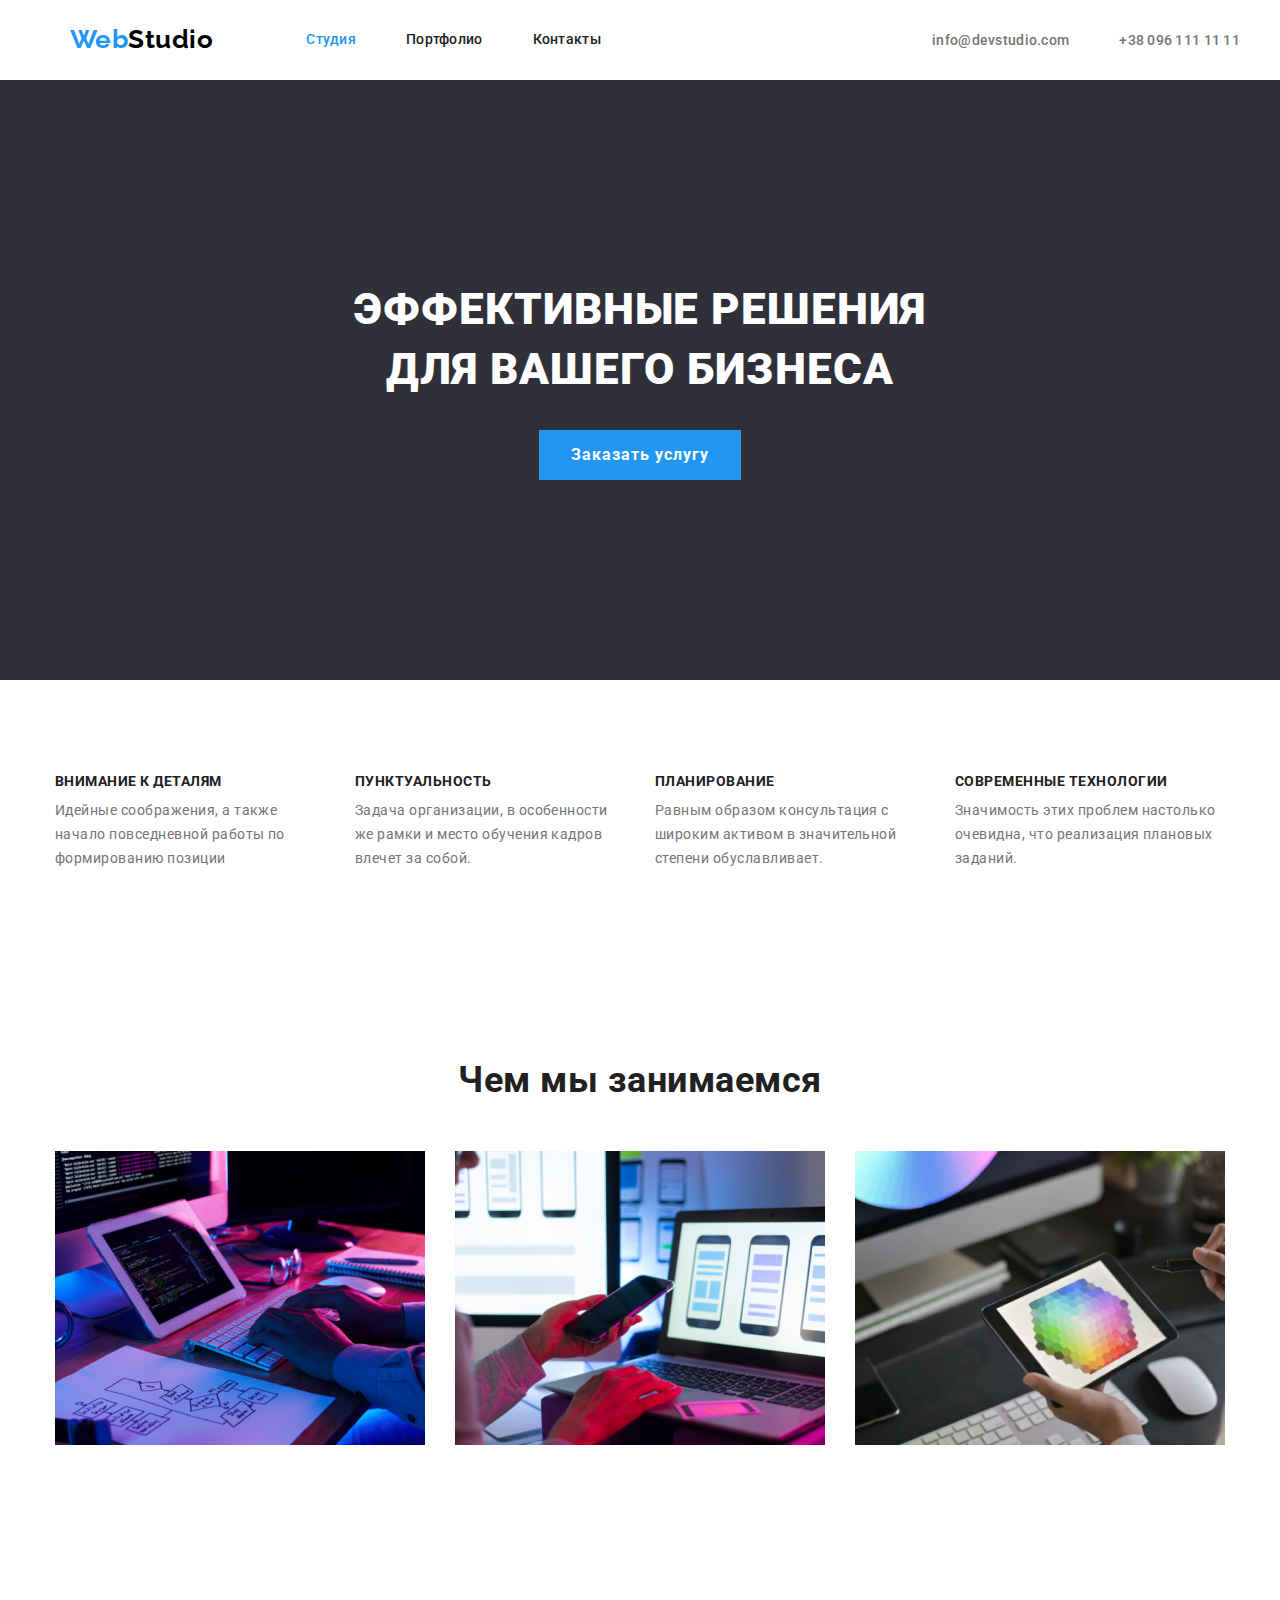
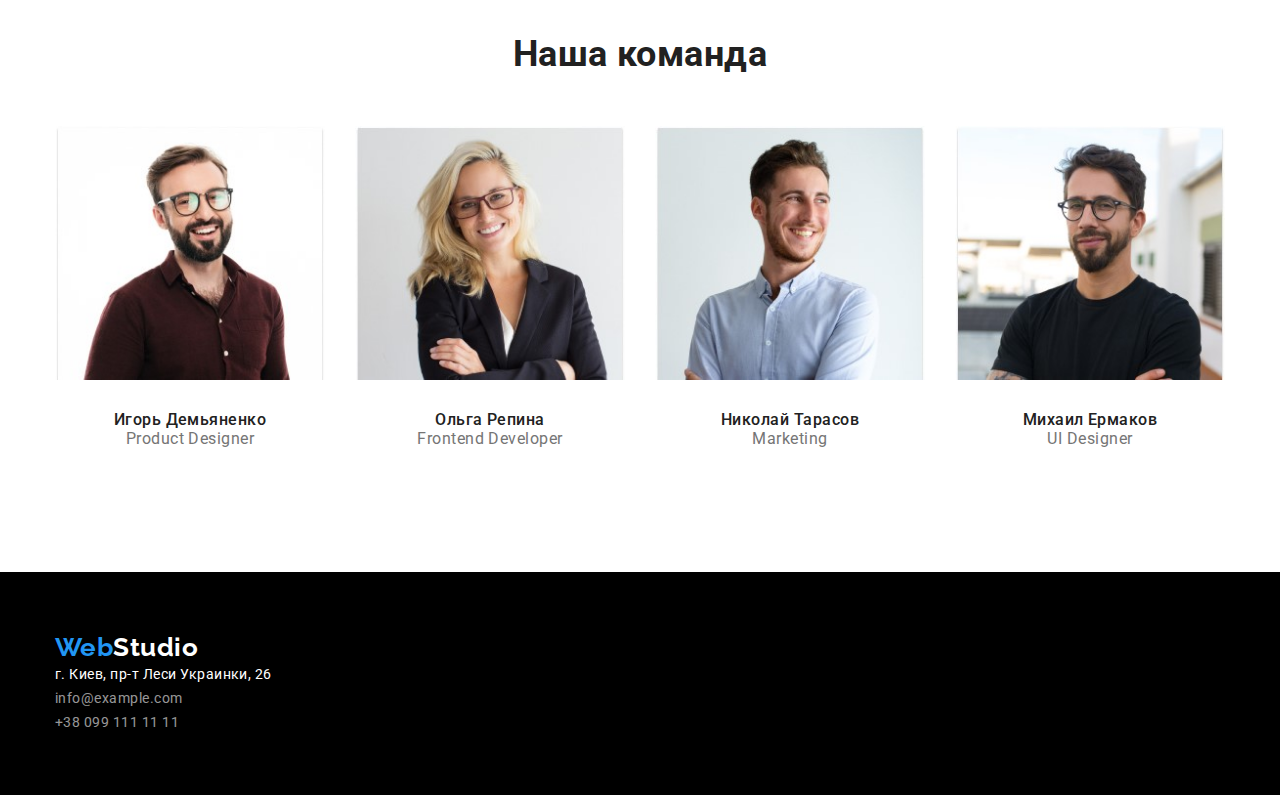
==== commit 143f3fd5: "контейнер" ====
--- a/index.html
+++ b/index.html
@@ -31,8 +31,8 @@
                 <a href="" class="button">Заказать услугу</a>
             </div>
         </section>
-        <div class="conteiner">
-            <section class="section plus">
+        <section class="section plus">
+            <div class="conteiner">
                 <ul class="features list">
                     <li class="item"> <h3 class="title">Внимание к деталям</h3>
                         <p class="text"> Идейные соображения, а также начало повседневной работы по формированию позиции </p>
@@ -47,18 +47,18 @@
                         <p class="text">Значимость этих проблем настолько очевидна, что реализация плановых заданий.</p>
                     </li>
                 </ul>
+            </div>
             </section>
-        </div>
-        <div class="conteiner">
             <section class="section operation">
+            <div class="conteiner">
                 <h2 class="section-title">Чем мы занимаемся</h2>
                 <ul class="work list">
                     <li class="item"> <img src="./images/box1.jpg" alt="" width="370"></li>
                     <li class="item"> <img src="./images/box2.jpg" alt="" width="370"></li>
                     <li class="item"> <img src="./images/box3.jpg" alt="" width="370"></li>
                 </ul>
-            </section>
-        </div>
+            </div>
+        </section>
         <section class="section job">
             <div class="conteiner">
                 <h2 class="section-title">Наша команда</h2>
--- a/css/styles.css
+++ b/css/styles.css
@@ -42,6 +42,7 @@
 .conteiner.main-nav{
     display: flex;
     align-items: center;
+  
 }
 .site-nav{
     display: flex;
@@ -148,9 +149,8 @@
 }
 .section-title {
     margin-top: 0px;
-    margin-bottom: 0px;
-    padding-bottom: 50px;
-
+    margin-bottom: 50px;
+   
     color: var(--title-text-color);
     font-weight: 700;
     font-size: 36px;
@@ -171,7 +171,6 @@
  .section.job {
     padding-top: 94px;
     padding-bottom: 94px ;
-    background: #F5F4FA;
 }
 .company{
     display: flex;
@@ -245,9 +244,7 @@
 .site-nav .current{
     color: var(--accent-color);
     }
-.portfolio{
-    background: #E5E5E5;
-}
+
 .conteiner.project{
     padding-bottom: 94px;
     padding-top: 94px;
@@ -259,6 +256,9 @@
     border-radius: 4px;
     background: #F5F4FA;
     border: transparent;
+}
+.portfolio{
+    border-top: 1px solid #ECECEC;
 }
 .filtr{
     display: flex;
